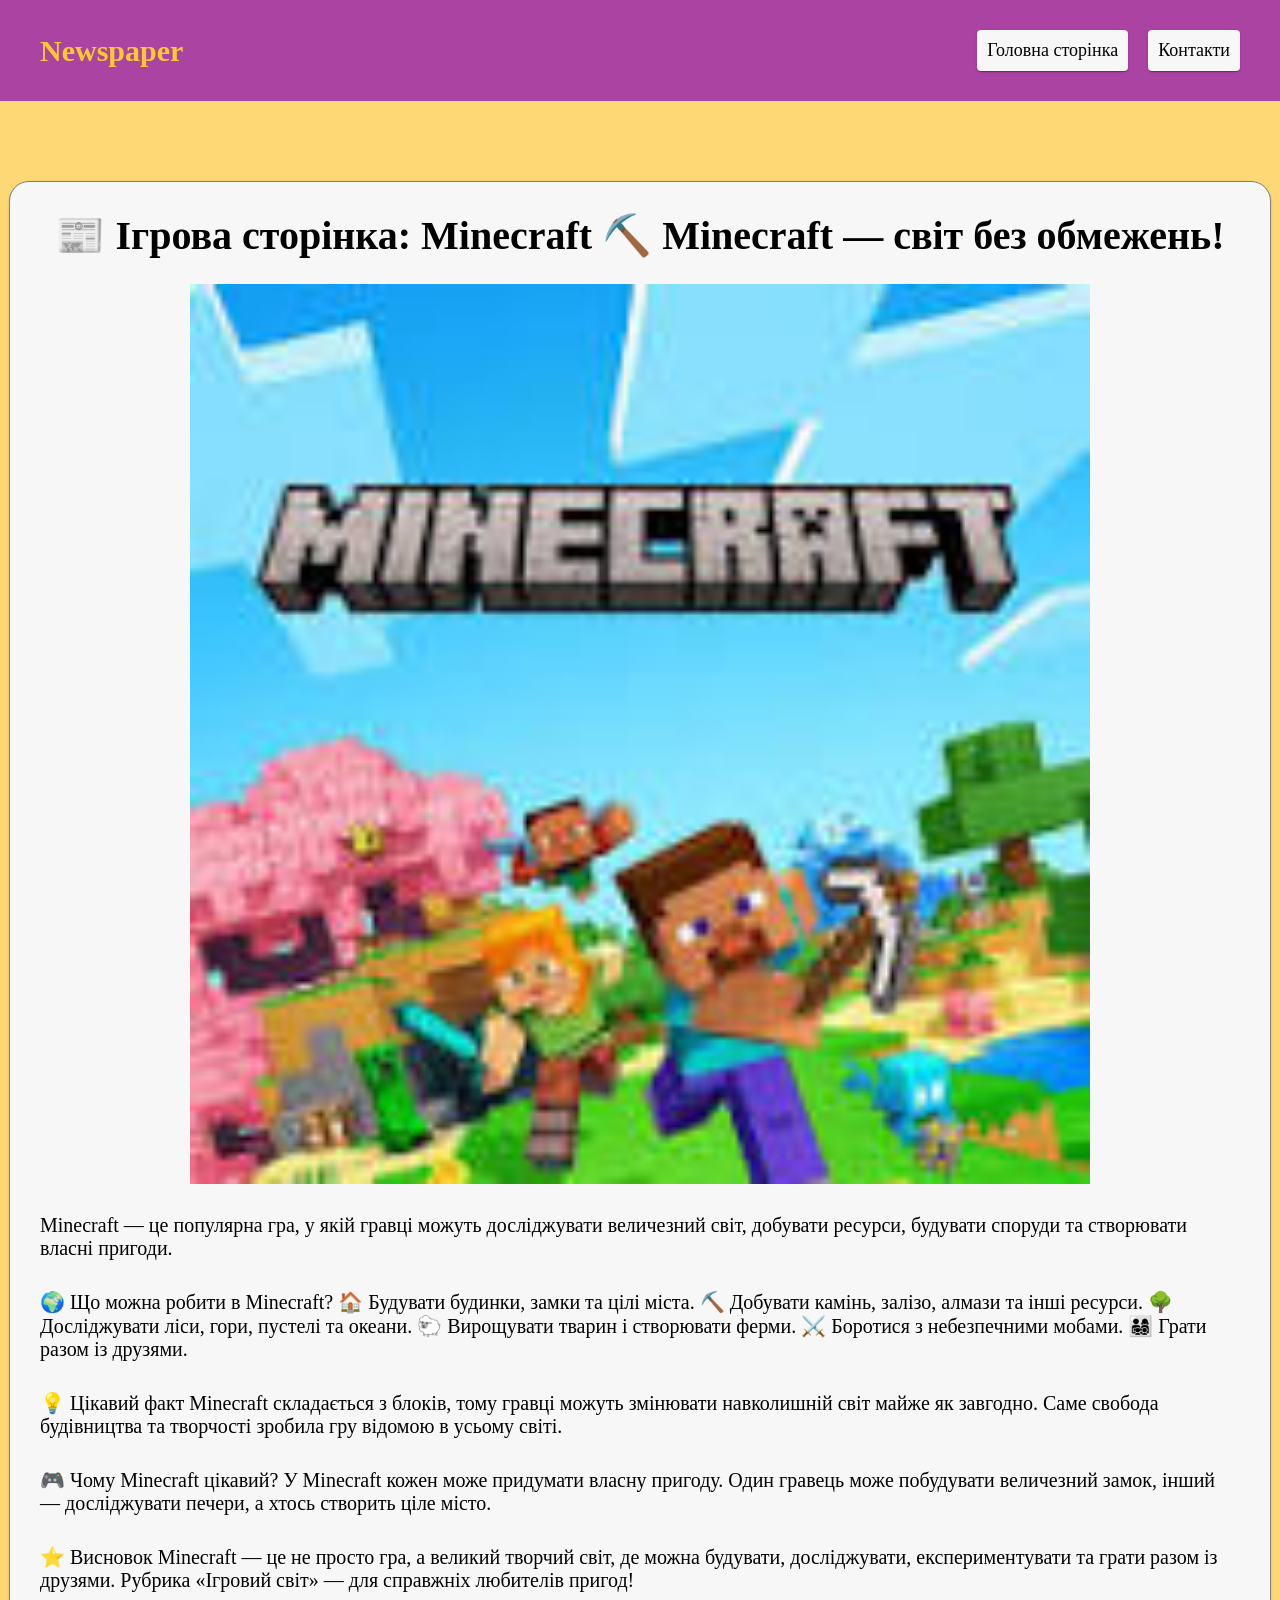
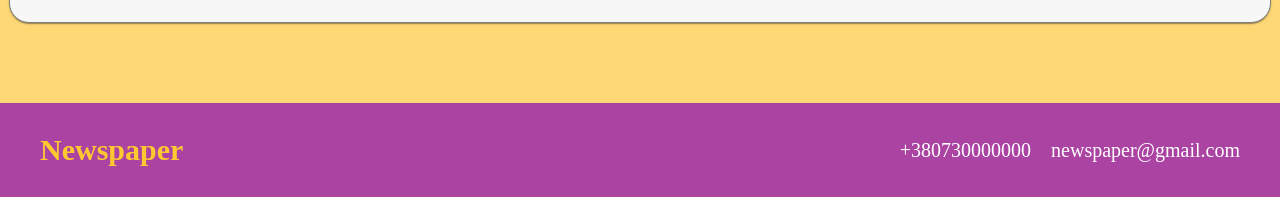
==== new-five.html @ fab31f5f "Add files via upload" ====
<!DOCTYPE html>
<html lang="en">

<head>
    <meta charset="UTF-8">
    <meta http-equiv="X-UA-Compatible" content="IE=edge">
    <meta name="viewport" content="width=device-width, initial-scale=1.0">
    <title>📰 Ігрова сторінка: Minecraft
        ⛏️ Minecraft — світ без обмежень!</title>
    <link rel="stylesheet" href="./style.css">
</head>

<body>
    <header class="header">
        <div class="container header-wrap">
            <a href="./index.html" class="logo">Newspaper</a>
            <nav class="nav">
                <ul class="nav-list">
                    <li class="nav-item">
                        <a href="./index.html" class="nav-link">Головна сторінка</a>
                    </li>
                    <li class="nav-item">
                        <a href="./contacts.html" class="nav-link">Контакти</a>
                    </li>
                </ul>
            </nav>
        </div>
    </header>

    <main class="main">
        <div class="container study-container">
            <h1 class="title">
                📰 Ігрова сторінка: Minecraft
                ⛏️ Minecraft — світ без обмежень!
            </h1>

            <img src="./new-five.jpg" alt="" class="study-img">
            <p class="study-text">Minecraft — це популярна гра, у якій гравці можуть досліджувати величезний світ,
                добувати ресурси, будувати споруди та створювати власні пригоди.</p>
            <p class="study-text">🌍 Що можна робити в Minecraft?
                🏠 Будувати будинки, замки та цілі міста.
                ⛏️ Добувати камінь, залізо, алмази та інші ресурси.
                🌳 Досліджувати ліси, гори, пустелі та океани.
                🐑 Вирощувати тварин і створювати ферми.
                ⚔️ Боротися з небезпечними мобами.
                👨‍👩‍👧‍👦 Грати разом із друзями.</p>
            <p class="study-text">💡 Цікавий факт

                Minecraft складається з блоків, тому гравці можуть змінювати навколишній світ майже як завгодно. Саме
                свобода будівництва та творчості зробила гру відомою в усьому світі.</p>
            <p class="study-text">🎮 Чому Minecraft цікавий?

                У Minecraft кожен може придумати власну пригоду. Один гравець може побудувати величезний замок, інший —
                досліджувати печери, а хтось створить ціле місто.</p>
            <p class="study-text">⭐ Висновок

                Minecraft — це не просто гра, а великий творчий світ, де можна будувати, досліджувати, експериментувати
                та грати разом із друзями.

                Рубрика «Ігровий світ» — для справжніх любителів пригод!</p>
        </div>
    </main>

    <footer class="footer">
        <div class="container footer-wrap">
            <a href="./index.html" class="logo">Newspaper</a>
            <ul class="footer-list">
                <li class="footer-item">
                    <a href="tel:+380730000000" class="footer-link tel">+380730000000</a>
                </li>
                <li class="footer-item">
                    <a href="mailto:newspaper@gmail.com" class="footer-link">newspaper@gmail.com</a>
                </li>
            </ul>
        </div>
    </footer>
</body>

</html>
---- style.css ----
body{
    box-sizing: border-box;
    margin: 0 auto;
  
}
ul{
    list-style: none;
    padding: 0;
    margin: 0;
    display: flex;
    flex-wrap: wrap;
}
a{
    text-decoration: none;
}
h1, h2, h3, h4, h5, h6, p{
    margin: 0;
}
.container{
    width: 1200px;
    margin: 0 auto;
    padding: 0 15px;
}
.header{
    background-color: #aa43a2;
    padding: 30px 0;
}
.header-wrap{
    display: flex;
    justify-content: space-between;
    align-items: center;
}
.logo{
    color: #fec830;
    font-size: 30px;
    font-weight: 700;
}
.nav-link{
    font-size: 18px;
    color: black;
}



.main{
    background-color: #fdd875;
    padding-top: 80px;
    padding-bottom: 80px;
}
.nav-list{
    display: flex;
    justify-content: center;
    gap: 20px;
    margin: 0;
    list-style: none;
    border-radius: 4px;
}
.nav-item{
    padding: 10px;
    border-radius: 4px;
    text-decoration: none;
    color: black;
    background-color: rgb(247, 247, 247);
    box-shadow: 0px 2px 1px -1px rgba(0, 0, 0, 0.2),
            0px 1px 1px 0px rgba(0, 0, 0, 0.14), 0px 1px 3px 0px rgba(0, 0, 0, 0.12);
    cursor: pointer;
}
.nav-item:hover,
.nav-item:focus{
    background-color: white;
}
.title-wrap{
    background-color: white;
    padding-top: 25px;
    padding-bottom: 25px;
    border: 1px solid gray;
    box-shadow: 0px 1px 1px RGB(0 0 0/12%), 0px 4px 4px RGB(0 0 0/6%), 1px 4px 6px RGB(0 0 0/16%);
    border-radius: 20px;
}
.title{
    font-size: 40px;
    text-align: center;
}
.news{
    background-color: rgb(247, 247, 247);
    padding: 30px;
    margin-top: 50px;
    border: 1px solid gray;
    box-shadow: 0px 2px 1px -1px rgba(0, 0, 0, 0.2),
            0px 1px 1px 0px rgba(0, 0, 0, 0.14), 0px 1px 3px 0px rgba(0, 0, 0, 0.12);
    border-radius: 20px;
}
.news-list{
    display: flex;
    justify-content: space-between;
}
.new{
    width: 330px;
    padding: 15px;
    background-color: #fff;
    border: 1px solid rgb(224, 223, 223);
    border-radius: 8px;
}
.new:hover,
.new:focus {
    box-shadow: 0px 1px 1px RGB(0 0 0/12%), 0px 4px 4px RGB(0 0 0/6%), 1px 4px 6px RGB(0 0 0/16%);
}
img{
    width: 100%;
    height: 240px;
}
.new-text-wrap{
    margin-top: 30px;
    color: black;
}
.new-text{
    margin-top: 15px;
}




.footer{
    background-color: #aa43a2;
    padding: 30px 0;
}
.footer-wrap {
    display: flex;
    justify-content: space-between;
    align-items: center;
}
.footer-list{
    display: flex;
    justify-content: end;
}
.footer-link{
    color: white;
    font-size: 20px;
}
.tel{
    margin-right: 20px;
}




.cat-container{
    background-color: rgb(247, 247, 247);
    padding: 30px;
    border: 1px solid gray;
    box-shadow: 0px 2px 1px -1px rgba(0, 0, 0, 0.2),
            0px 1px 1px 0px rgba(0, 0, 0, 0.14), 0px 1px 3px 0px rgba(0, 0, 0, 0.12);
    border-radius: 20px;
    font-size: 20px;
}
.cat-text{
    margin-top: 30px;
}
.cat-card{
    margin-top: 50px;
}
.cat-card-title{
    text-align: center;
    font-size: 30px;
}
.cat-card-img{
    margin: 25px auto;
    width: 650px;
    height: 100%;
    display: flex;
    justify-content: center;

}





.dog-container {
    background-color: rgb(247, 247, 247);
    padding: 30px;
    border: 1px solid gray;
    box-shadow: 0px 2px 1px -1px rgba(0, 0, 0, 0.2),
        0px 1px 1px 0px rgba(0, 0, 0, 0.14), 0px 1px 3px 0px rgba(0, 0, 0, 0.12);
    border-radius: 20px;
    font-size: 20px;
}
.dog-text{
    margin-top: 30px;
}
.dog-card {
    margin-top: 50px;
}
.dog-card-title{
    font-size: 24px;

}
.dog-card-text{
    margin-top: 25px;
}
.dog-card-img {
    margin: 25px auto;
    width: 650px;
    height: 100%;
    display: flex;
    justify-content: center;
}




.study-container {
    background-color: rgb(247, 247, 247);
    padding: 30px;
    border: 1px solid gray;
    box-shadow: 0px 2px 1px -1px rgba(0, 0, 0, 0.2),
        0px 1px 1px 0px rgba(0, 0, 0, 0.14), 0px 1px 3px 0px rgba(0, 0, 0, 0.12);
    border-radius: 20px;
    font-size: 20px;
}
.study-text {
    margin-top: 30px;
}
.study-img{
    margin: 25px auto;
    width: 900px;
    height: 100%;
    display: flex;
    justify-content: center;
}
.study-list{
    list-style: square;
    margin-left: 20px;
}
.study-item{
    margin-top: 10px;
}



.contacts-container {
    background-color: rgb(247, 247, 247);
    padding: 30px;
    border: 1px solid gray;
    box-shadow: 0px 2px 1px -1px rgba(0, 0, 0, 0.2),
        0px 1px 1px 0px rgba(0, 0, 0, 0.14), 0px 1px 3px 0px rgba(0, 0, 0, 0.12);
    border-radius: 20px;
    font-size: 20px;
    font-size: 30px;
}
.contact-text{
    margin-bottom: 20px;
    margin-top: 20px;
}
.contact-link{
    color: #aa43a2;
}
.contact-link:hover,
.contact-link:focus {
    color: #8a1381;
    font-weight: 700;
}
.contact-img{
    height: 100%;
    border: 1px solid rgb(215, 215, 215);
    border-radius: 20px;
    box-shadow: 0px 2px 1px -1px rgba(0, 0, 0, 0.2),
            0px 1px 1px 0px rgba(0, 0, 0, 0.14), 0px 1px 3px 0px rgba(0, 0, 0, 0.12);
}
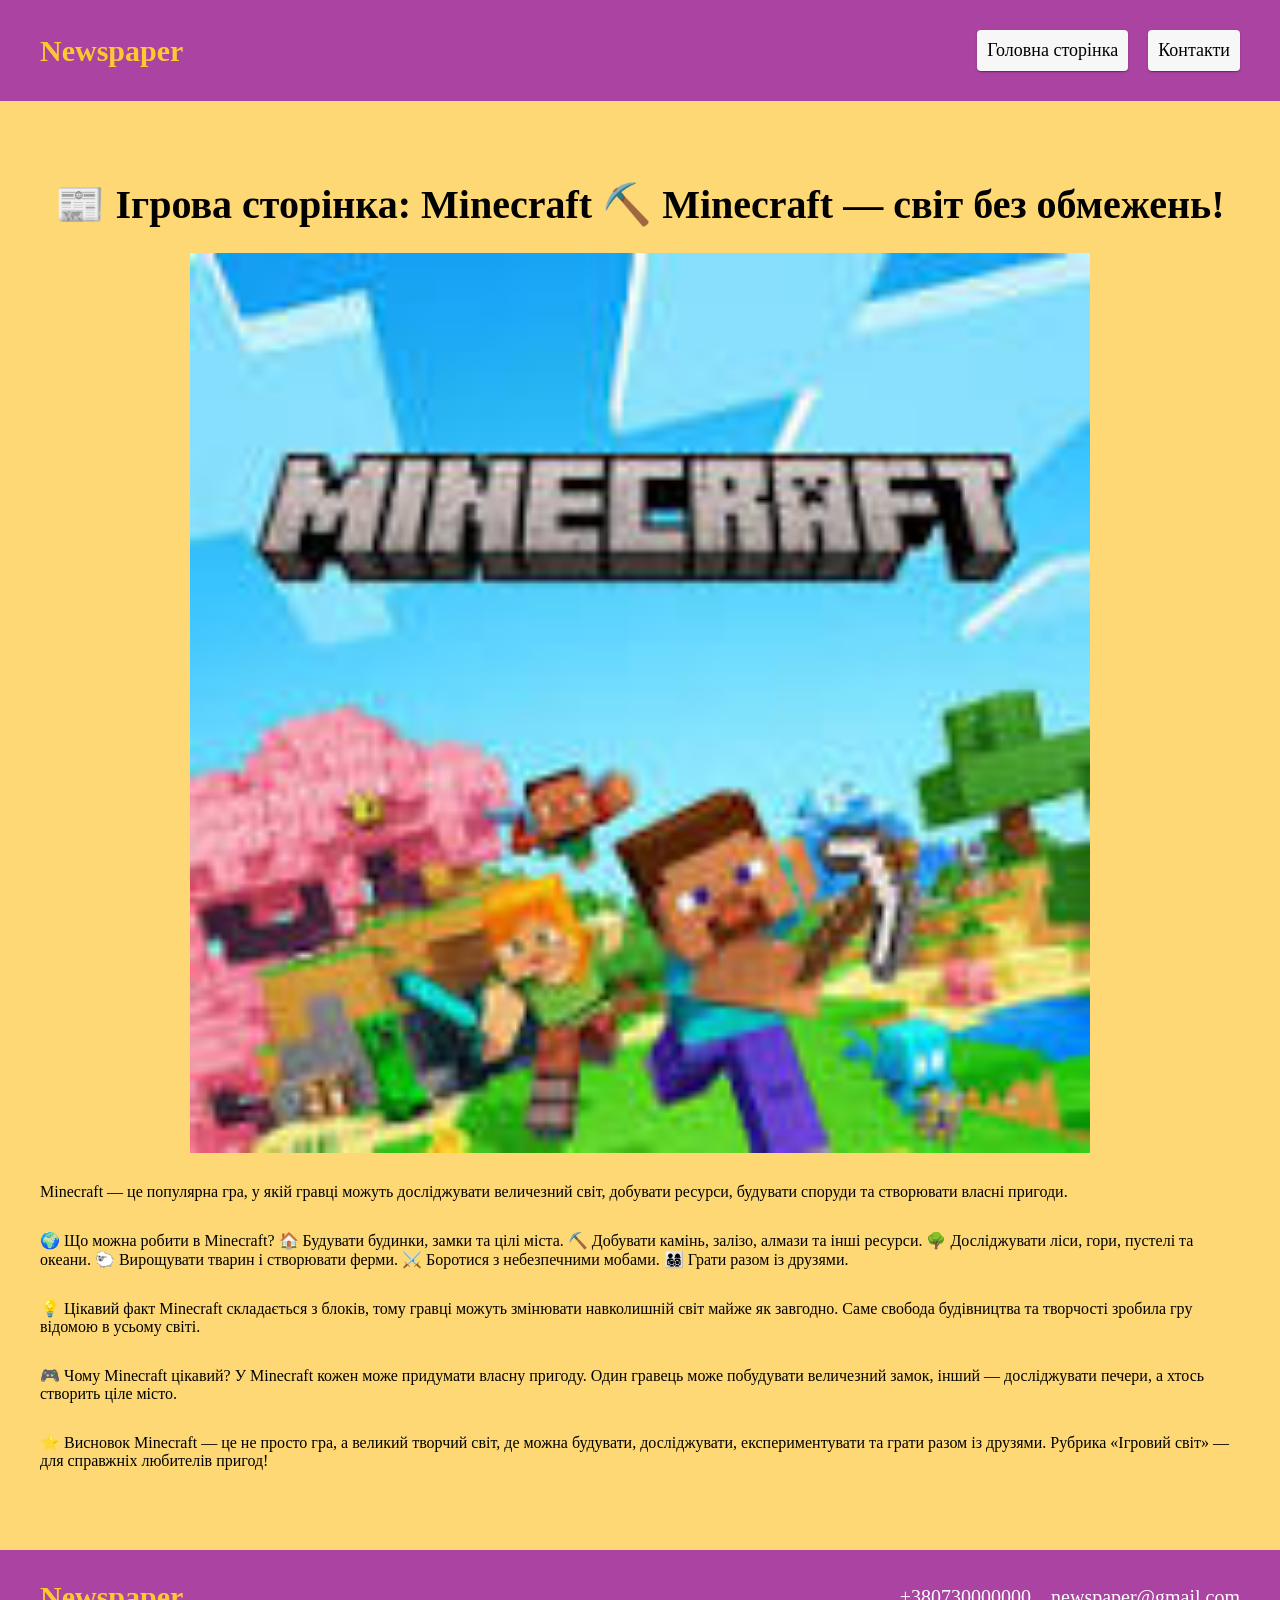
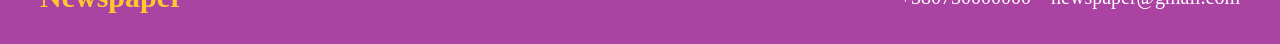
==== commit e687b63f: "Add files via upload" ====
--- a/new-five.html
+++ b/new-five.html
@@ -28,7 +28,7 @@
     </header>
 
     <main class="main">
-        <div class="container study-container">
+        <div class="container study-container-pp">
             <h1 class="title">
                 📰 Ігрова сторінка: Minecraft
                 ⛏️ Minecraft — світ без обмежень!
--- a/style.css
+++ b/style.css
@@ -7,8 +7,7 @@
     list-style: none;
     padding: 0;
     margin: 0;
-    display: flex;
-    flex-wrap: wrap;
+   flex-wrap: wrap;
 }
 a{
     text-decoration: none;
@@ -217,7 +216,10 @@
         0px 1px 1px 0px rgba(0, 0, 0, 0.14), 0px 1px 3px 0px rgba(0, 0, 0, 0.12);
     border-radius: 20px;
     font-size: 20px;
-}
+    
+}
+
+
 .study-text {
     margin-top: 30px;
 }
